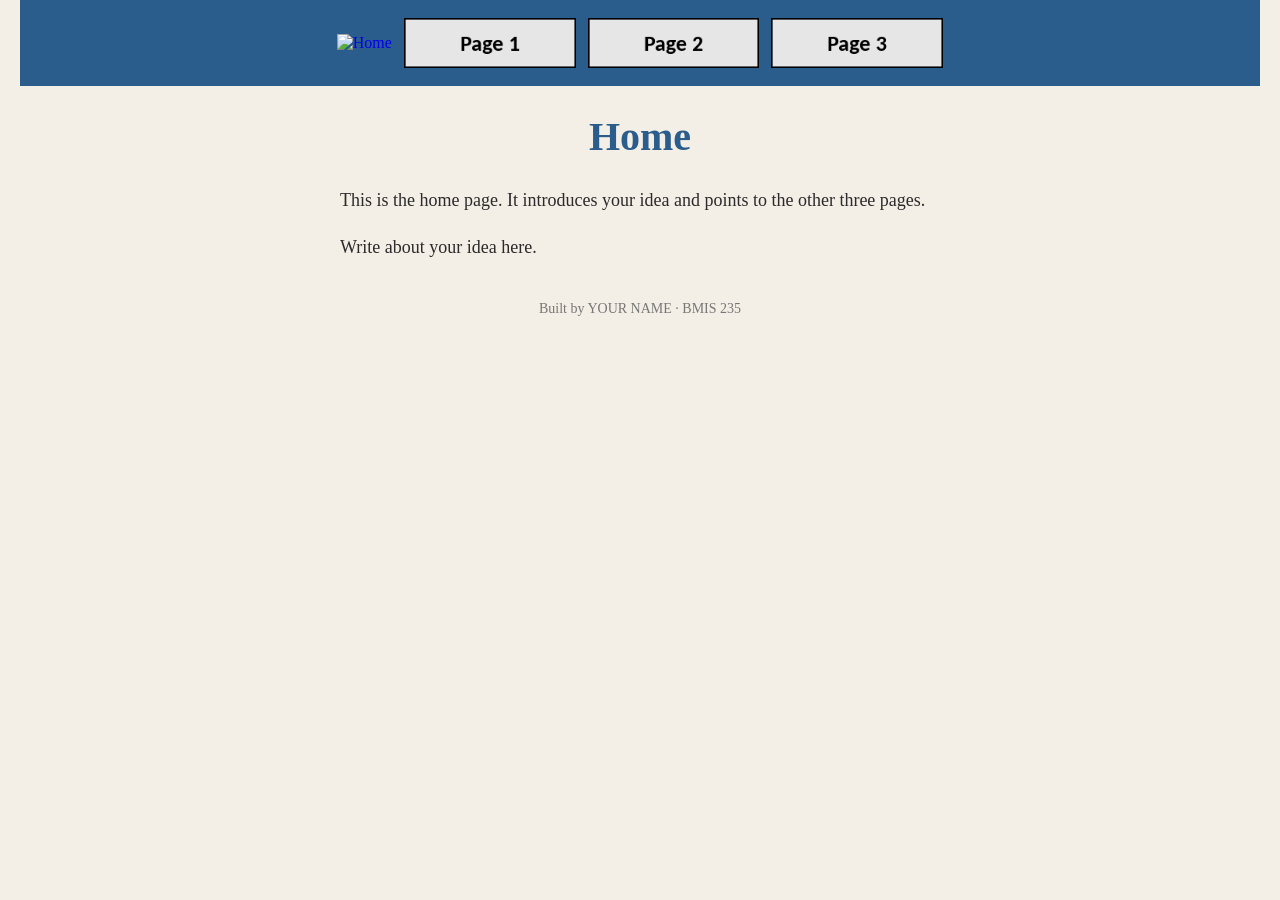
==== index.html @ 4628fd76 "Initial commit" ====
<!DOCTYPE html>
<!--
  Author: YOUR NAME
  GU username: YOUR-GU-USERNAME
  Course: BMIS 235 - HTML-3
-->
<html lang="en">
<head>
<meta charset="utf-8">
<meta name="author" content="YOUR NAME">
<title>Home</title>

<!-- this one line connects the page to the stylesheet -->
<link rel="stylesheet" href="styles.css">
</head>
<body>

<!-- ===== MENU ============================================================
     The menu is four links. Each link wraps an image instead of words.
     Build it once on this page, check that every link works,
     then copy the whole <nav> block and paste it over the menu on the
     other three pages, so every page has the exact same menu.
     ===================================================================== -->
<nav>
    <a href="index.html"><img src="img/home.png" alt="Home"></a>
    <a href="page1.html"><img src="img/page1.png" alt="Page 1"></a>
    <a href="page2.html"><img src="img/page2.png" alt="Page 2"></a>
    <a href="page3.html"><img src="img/page3.png" alt="Page 3"></a>
</nav>

<h1>Home</h1>
<p>This is the home page. It introduces your idea and points to the other three pages.</p>
<p>Write about your idea here.</p>

<!-- ===== SHOWCASE ======================================================
     This box is empty on purpose. In Part 7 you paste an interactive
     graphic BETWEEN the opening <div> and the closing </div> below.
     ===================================================================== -->
<div class="showcase"></div>

<!-- Footer: fill in your name -->
<footer>Built by YOUR NAME &middot; BMIS 235</footer>

</body>
</html>
---- styles.css ----
/* =====================================================================
   styles.css  ·  YOUR BRAND
   ---------------------------------------------------------------------
   This one file is your brand guide. Every page that links to it gets
   the same font, the same colors and the same spacing.
   Change a color here once, and every page changes.

   Use the same font and colors you picked for your Excel menu images,
   so the menu and the pages look like one brand.
   ===================================================================== */

body {
    font-family: Georgia, "Times New Roman", serif;
    background-color: #f4efe6;
    color: #2b2b2b;
    margin: 0;
    padding: 0 20px 40px 20px;
}

/* the menu at the top of every page */
nav {
    background-color: #2b5d8c;
    padding: 14px;
    text-align: center;
}

/* every image inside the menu is forced to the same height.
   If your images still look different sizes, their WIDTHS are
   different: go back to Excel and make every cell the same size. */
nav img {
    height: 50px;
    margin: 4px;
    vertical-align: middle;
}

/* no underline or border around the image links */
nav a {
    text-decoration: none;
}

h1 {
    color: #2b5d8c;
    text-align: center;
    font-size: 40px;
}

p {
    max-width: 600px;
    margin: 20px auto;
    font-size: 18px;
    line-height: 1.5;
}

footer {
    text-align: center;
    font-size: 14px;
    color: #777777;
    margin-top: 40px;
}
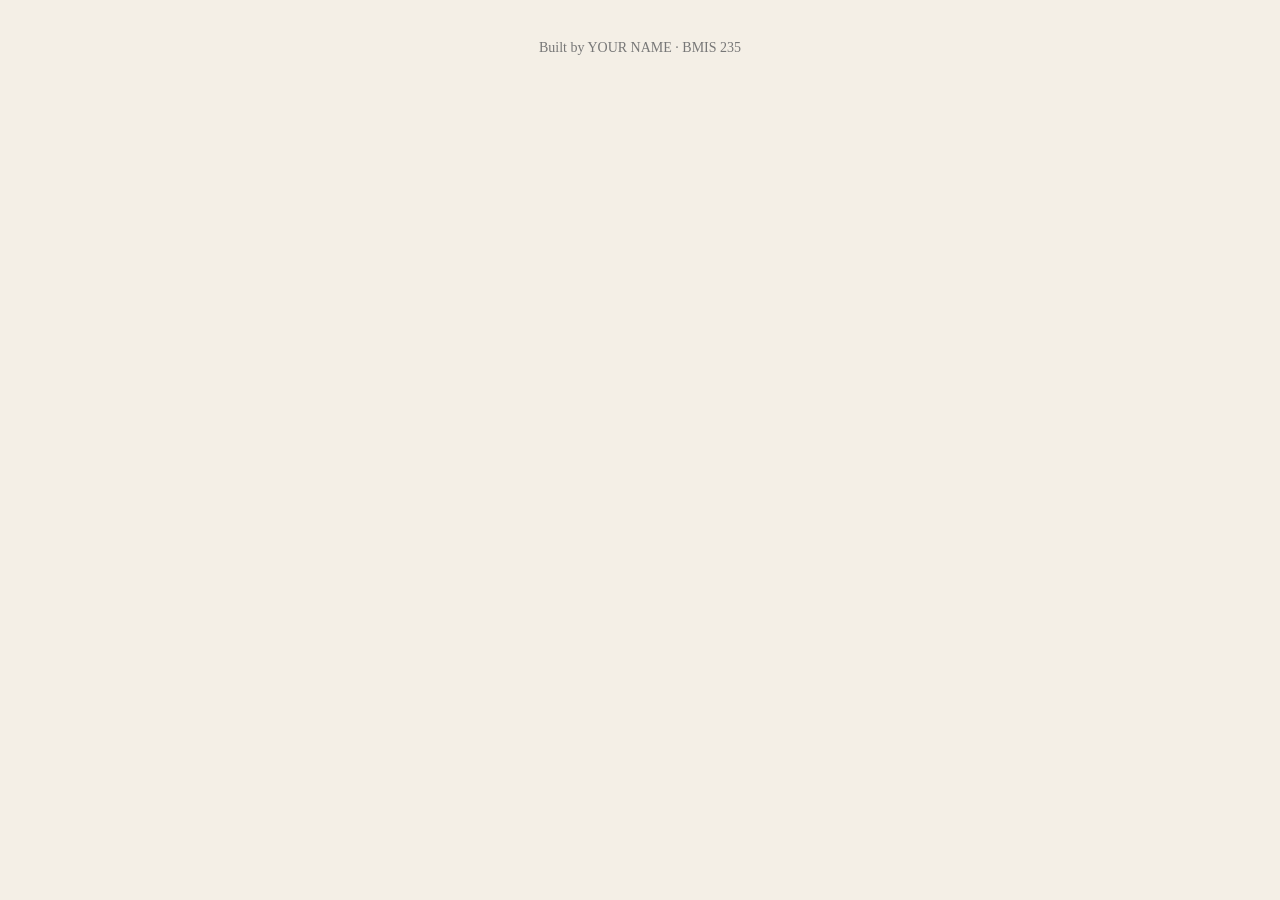
==== commit cb607406: "Rebuild menu on home page with new page names Updated navigation links to include Nadal, Djokovic, a" ====
--- a/index.html
+++ b/index.html
@@ -18,14 +18,11 @@
 <!-- ===== MENU ============================================================
      The menu is four links. Each link wraps an image instead of words.
      Build it once on this page, check that every link works,
-     then copy the whole <nav> block and paste it over the menu on the
-     other three pages, so every page has the exact same menu.
-     ===================================================================== -->
-<nav>
+     then copy the whole <nav>
     <a href="index.html"><img src="img/home.png" alt="Home"></a>
-    <a href="page1.html"><img src="img/page1.png" alt="Page 1"></a>
-    <a href="page2.html"><img src="img/page2.png" alt="Page 2"></a>
-    <a href="page3.html"><img src="img/page3.png" alt="Page 3"></a>
+    <a href="nadal.html"><img src="img/nadal.png" alt="Nadal"></a>
+    <a href="djokovic.html"><img src="img/djokovic.png" alt="Djokovic"></a>
+    <a href="federer.html"><img src="img/federer.png" alt="Federer"></a>
 </nav>
 
 <h1>Home</h1>
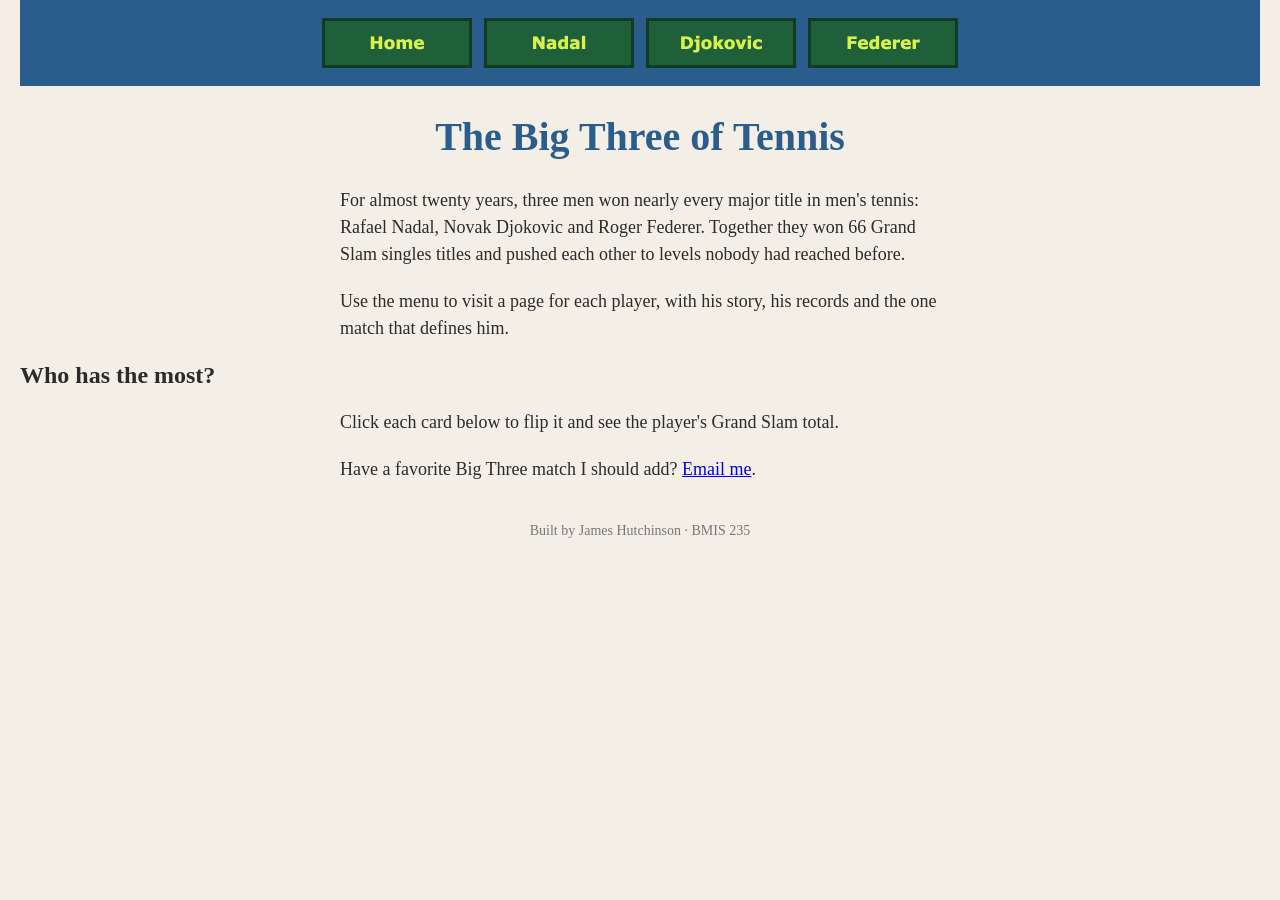
==== commit 1930cab0: "Add home page content, email link and author info" ====
--- a/index.html
+++ b/index.html
@@ -1,14 +1,14 @@
 <!DOCTYPE html>
 <!--
-  Author: YOUR NAME
-  GU username: YOUR-GU-USERNAME
+  Author: James Hutchinson
+  GU username: jhutchinson
   Course: BMIS 235 - HTML-3
 -->
 <html lang="en">
 <head>
 <meta charset="utf-8">
-<meta name="author" content="YOUR NAME">
-<title>Home</title>
+<meta name="author" content="James Hutchinson">
+<title>The Big Three of Tennis</title>
 
 <!-- this one line connects the page to the stylesheet -->
 <link rel="stylesheet" href="styles.css">
@@ -18,16 +18,22 @@
 <!-- ===== MENU ============================================================
      The menu is four links. Each link wraps an image instead of words.
      Build it once on this page, check that every link works,
-     then copy the whole <nav>
+     then copy the whole <nav> block and paste it over the menu on the
+     other three pages, so every page has the exact same menu.
+     ===================================================================== -->
+<nav>
     <a href="index.html"><img src="img/home.png" alt="Home"></a>
     <a href="nadal.html"><img src="img/nadal.png" alt="Nadal"></a>
     <a href="djokovic.html"><img src="img/djokovic.png" alt="Djokovic"></a>
     <a href="federer.html"><img src="img/federer.png" alt="Federer"></a>
 </nav>
 
-<h1>Home</h1>
-<p>This is the home page. It introduces your idea and points to the other three pages.</p>
-<p>Write about your idea here.</p>
+<h1>The Big Three of Tennis</h1>
+<p>For almost twenty years, three men won nearly every major title in men's tennis: Rafael Nadal, Novak Djokovic and Roger Federer. Together they won 66 Grand Slam singles titles and pushed each other to levels nobody had reached before.</p>
+<p>Use the menu to visit a page for each player, with his story, his records and the one match that defines him.</p>
+
+<h2>Who has the most?</h2>
+<p>Click each card below to flip it and see the player's Grand Slam total.</p>
 
 <!-- ===== SHOWCASE ======================================================
      This box is empty on purpose. In Part 7 you paste an interactive
@@ -35,8 +41,10 @@
      ===================================================================== -->
 <div class="showcase"></div>
 
+<p>Have a favorite Big Three match I should add? <a href="mailto:jhutchinson@zagmail.gonzaga.edu">Email me</a>.</p>
+
 <!-- Footer: fill in your name -->
-<footer>Built by YOUR NAME &middot; BMIS 235</footer>
+<footer>Built by James Hutchinson &middot; BMIS 235</footer>
 
 </body>
 </html>
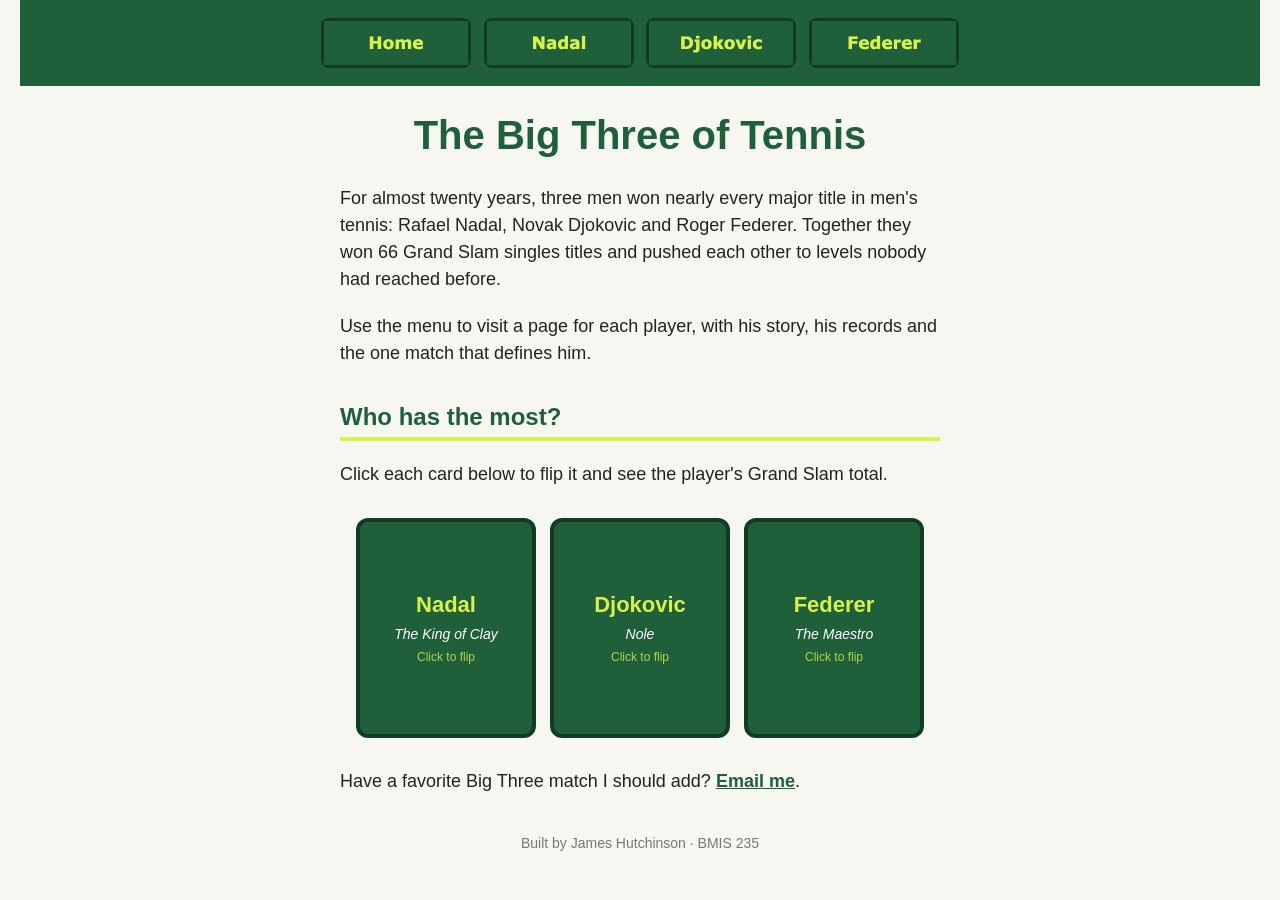
==== commit ca1b34a1: "Add interactive graphic" ====
--- a/index.html
+++ b/index.html
@@ -39,7 +39,51 @@
      This box is empty on purpose. In Part 7 you paste an interactive
      graphic BETWEEN the opening <div> and the closing </div> below.
      ===================================================================== -->
-<div class="showcase"></div>
+<div class="showcase">
+<!-- HTML: three flip cards, one per player. Click a card to flip it and see career stats. -->
+<div class="showcase-cards">
+  <button class="showcase-card" type="button" aria-pressed="false">
+    <span class="showcase-front"><strong>Nadal</strong><em>The King of Clay</em><small>Click to flip</small></span>
+    <span class="showcase-back"><strong>22</strong>Grand Slam titles<small>14 French Opens</small></span>
+  </button>
+  <button class="showcase-card" type="button" aria-pressed="false">
+    <span class="showcase-front"><strong>Djokovic</strong><em>Nole</em><small>Click to flip</small></span>
+    <span class="showcase-back"><strong>24</strong>Grand Slam titles<small>10 Australian Opens</small></span>
+  </button>
+  <button class="showcase-card" type="button" aria-pressed="false">
+    <span class="showcase-front"><strong>Federer</strong><em>The Maestro</em><small>Click to flip</small></span>
+    <span class="showcase-back"><strong>20</strong>Grand Slam titles<small>8 Wimbledons</small></span>
+  </button>
+</div>
+
+<!-- CSS: brand colors and flip animation. Every rule starts with .showcase so it only affects this box. -->
+<style>
+.showcase { max-width: 640px; margin: 30px auto; }
+.showcase .showcase-cards { display: flex; flex-wrap: wrap; gap: 14px; justify-content: center; }
+.showcase .showcase-card { width: 180px; height: 220px; padding: 0; border: none; background: none; cursor: pointer; perspective: 800px; position: relative; font-family: Verdana, Geneva, sans-serif; }
+.showcase .showcase-front,
+.showcase .showcase-back { position: absolute; inset: 0; display: flex; flex-direction: column; align-items: center; justify-content: center; gap: 8px; border-radius: 12px; border: 4px solid #123b24; backface-visibility: hidden; transition: transform 0.5s; }
+.showcase .showcase-front { background-color: #1f5f3a; color: #d9f24a; }
+.showcase .showcase-back { background-color: #d9f24a; color: #123b24; transform: rotateY(180deg); font-size: 15px; }
+.showcase .showcase-card.is-flipped .showcase-front { transform: rotateY(-180deg); }
+.showcase .showcase-card.is-flipped .showcase-back { transform: rotateY(0deg); }
+.showcase .showcase-front strong { font-size: 22px; }
+.showcase .showcase-back strong { font-size: 54px; line-height: 1; }
+.showcase .showcase-front em { color: #ffffff; font-size: 14px; }
+.showcase .showcase-card small { font-size: 12px; opacity: 0.8; }
+.showcase .showcase-card:focus-visible { outline: 3px solid #123b24; outline-offset: 4px; border-radius: 12px; }
+</style>
+
+<!-- JavaScript: flips a card when it is clicked (or chosen with the keyboard). -->
+<script>
+document.querySelectorAll('.showcase .showcase-card').forEach(function (card) {
+  card.addEventListener('click', function () {
+    var flipped = card.classList.toggle('is-flipped');
+    card.setAttribute('aria-pressed', flipped ? 'true' : 'false');
+  });
+});
+</script>
+</div>
 
 <p>Have a favorite Big Three match I should add? <a href="mailto:jhutchinson@zagmail.gonzaga.edu">Email me</a>.</p>
 
--- a/styles.css
+++ b/styles.css
@@ -1,5 +1,5 @@
 /* =====================================================================
-   styles.css  ·  YOUR BRAND
+   styles.css  ·  THE BIG THREE  (Verdana · court green · tennis-ball yellow)
    ---------------------------------------------------------------------
    This one file is your brand guide. Every page that links to it gets
    the same font, the same colors and the same spacing.
@@ -10,16 +10,16 @@
    ===================================================================== */
 
 body {
-    font-family: Georgia, "Times New Roman", serif;
-    background-color: #f4efe6;
-    color: #2b2b2b;
+    font-family: Verdana, Geneva, sans-serif;
+    background-color: #f7f7f2;
+    color: #222222;
     margin: 0;
     padding: 0 20px 40px 20px;
 }
 
 /* the menu at the top of every page */
 nav {
-    background-color: #2b5d8c;
+    background-color: #1f5f3a;
     padding: 14px;
     text-align: center;
 }
@@ -39,7 +39,7 @@
 }
 
 h1 {
-    color: #2b5d8c;
+    color: #1f5f3a;
     text-align: center;
     font-size: 40px;
 }
@@ -57,3 +57,34 @@
     color: #777777;
     margin-top: 40px;
 }
+
+/* STYLE 1: rounded corners on the menu buttons, and they lift slightly on hover */
+nav img {
+    border-radius: 8px;
+    transition: transform 0.15s;
+}
+
+nav a:hover img {
+    transform: translateY(-3px);
+}
+
+/* STYLE 2: links in the text are court green, and get a tennis-ball yellow highlight on hover */
+p a {
+    color: #1f5f3a;
+    font-weight: bold;
+}
+
+p a:hover {
+    background-color: #d9f24a;
+    color: #123b24;
+}
+
+/* STYLE 3: section headings (h2) in court green with a tennis-ball yellow underline */
+h2 {
+    color: #1f5f3a;
+    max-width: 600px;
+    margin: 36px auto 10px auto;
+    padding-bottom: 6px;
+    border-bottom: 4px solid #d9f24a;
+    font-size: 24px;
+}
